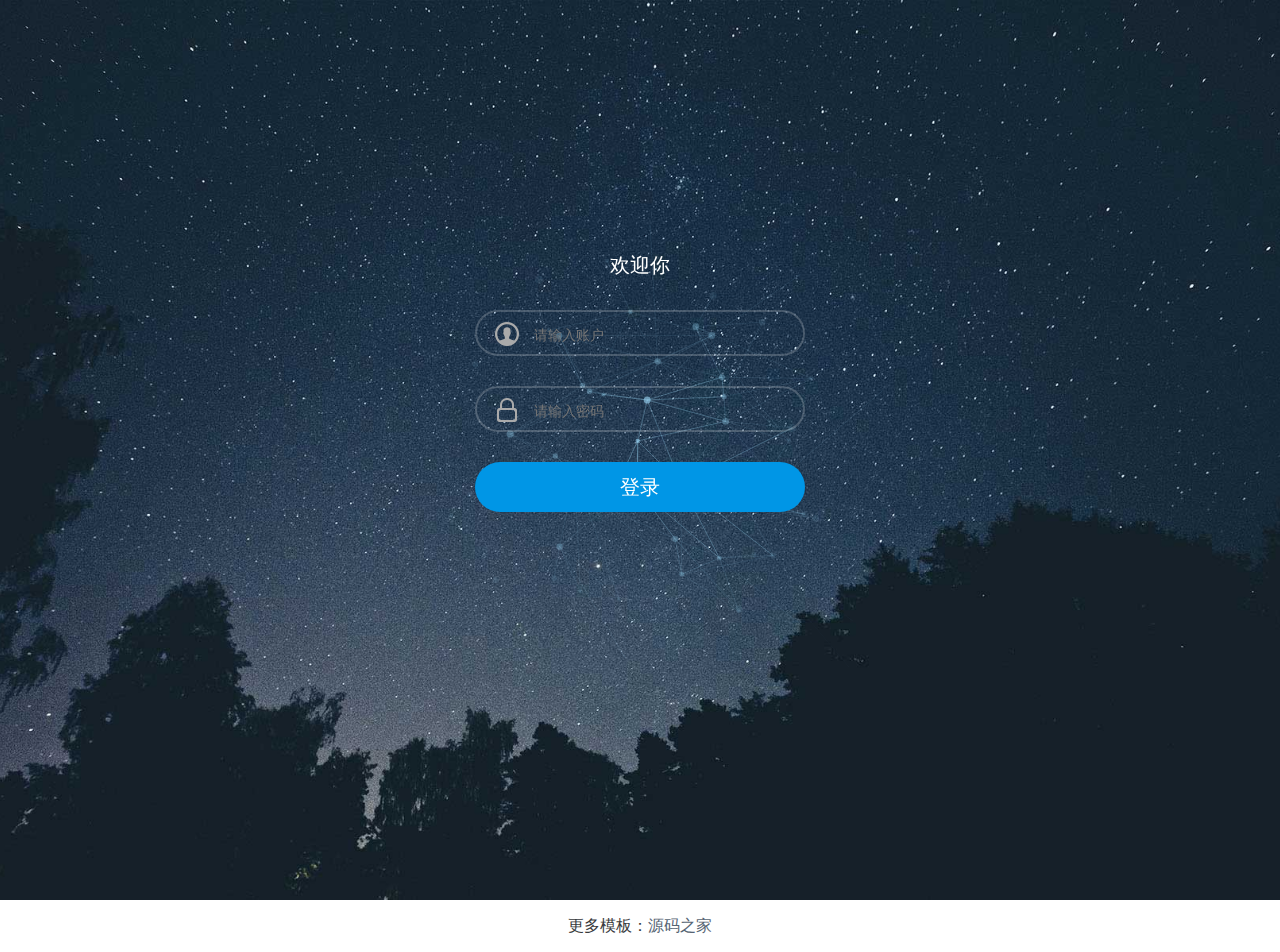
==== index.html @ eec6936a "1" ====
<!DOCTYPE html>
<html lang="en" class="no-js">
<head>
<meta charset="UTF-8" />
<meta http-equiv="X-UA-Compatible" content="IE=edge"> 
<meta name="viewport" content="width=device-width, initial-scale=1"> 
<title>login</title>
<link rel="stylesheet" type="text/css" href="css/normalize.css" />
<link rel="stylesheet" type="text/css" href="css/demo.css" />
<!--必要样式-->
<link rel="stylesheet" type="text/css" href="css/component.css" />
<!--[if IE]>
<script src="js/html5.js"></script>
<![endif]-->
</head>
<body>
		<div class="container demo-1">
			<div class="content">
				<div id="large-header" class="large-header">
					<canvas id="demo-canvas"></canvas>
					<div class="logo_box">
						<h3>欢迎你</h3>
						<form action="#" name="f" method="post">
							<div class="input_outer">
								<span class="u_user"></span>
								<input name="logname" class="text" style="color: #FFFFFF !important" type="text" placeholder="请输入账户">
							</div>
							<div class="input_outer">
								<span class="us_uer"></span>
								<input name="logpass" class="text" style="color: #FFFFFF !important; position:absolute; z-index:100;"value="" type="password" placeholder="请输入密码">
							</div>
							<div class="mb2"><a class="act-but submit" href="javascript:;" style="color: #FFFFFF">登录</a></div>
						</form>
					</div>
				</div>
			</div>
		</div><!-- /container -->
		<script src="js/TweenLite.min.js"></script>
		<script src="js/EasePack.min.js"></script>
		<script src="js/rAF.js"></script>
		<script src="js/demo-1.js"></script>
		<div style="text-align:center;">
<p>更多模板：<a href="http://www.mycodes.net/" target="_blank">源码之家</a></p>
</div>
	</body>
</html>
---- css/demo.css ----
*, *:after, *:before { -webkit-box-sizing: border-box; box-sizing: border-box; }
.clearfix:before, .clearfix:after { content: ''; display: table; }
.clearfix:after { clear: both; }

body {
	background: #fff;
	color: #383a3c;
	font-weight: 400;
	font-size: 1em;
	line-height: 1.25;
	font-family: 'Raleway', Calibri, Arial, sans-serif;
}

a, button {
	outline: none;
}

a {
	color: #566473;
	text-decoration: none;
}

a:hover, a:focus {
	color: #34495e;
}

section {
	padding: 1em;
	text-align: center;
}

p.ref {
	text-align: center;
	padding: 2em 1em;
}
---- css/component.css ----
/* Header */
.large-header {
	position: relative;
	width: 100%;
	background: #333;
	overflow: hidden;
	background-size: cover;
	background-position: center center;
	z-index: 1;
}

.demo-1 .large-header {
	background-image: url('../img/demo-1-bg.jpg');
}
.logo_box{
	width: 400px;
	height: 500px;
	padding: 35px;
	color: #EEE;
	position: absolute;
	left: 50%;
	top:50%;
	margin-left: -200px;
	margin-top: -250px;
}
.logo_box h3{
	text-align: center;
	height: 20px;
	font: 20px "microsoft yahei",Helvetica,Tahoma,Arial,"Microsoft jhengHei",sans-serif;
	color: #FFFFFF;
	height: 20px;
	line-height: 20px;
	padding:0 0 35px 0; 
}
.forms{
	width: 280px;
	height: 485px;
}
.logon_inof{
	width: 100%;
	min-height: 450px;
	padding-top: 35px;
	position: relative;
}		
.input_outer{
	height: 46px;
	padding: 0 5px;
	margin-bottom: 30px;
	border-radius: 50px;
	position: relative;
	border: rgba(255,255,255,0.2) 2px solid !important;
}
.u_user{
	width: 25px;
	height: 25px;
	background: url(../img/login_ico.png);
	background-position:  -125px 0;
	position: absolute;
	margin: 10px 13px;
}
.us_uer{
	width: 25px;
	height: 25px;
	background-image: url(../img/login_ico.png);
	background-position: -125px -34px;
	position: absolute;
	margin: 10px 13px;
}
.l-login{
	position: absolute;
	z-index: 1;
	left: 50px;
	top: 0;
	height: 46px;
	font: 14px "microsoft yahei",Helvetica,Tahoma,Arial,"Microsoft jhengHei";
	line-height: 46px;
}
.text{
	width: 220px;
	height: 46px;
	outline: none;
	display: inline-block;
	font: 14px "microsoft yahei",Helvetica,Tahoma,Arial,"Microsoft jhengHei";
	margin-left: 50px;
	border: none;
	background: none;
	line-height: 46px;
}
/*///*/
.mb2{
	margin-bottom: 20px
}
.mb2 a{
	text-decoration: none;
	outline: none;
}
.submit {
	padding: 15px;
	margin-top: 20px;
	display: block;
}
.act-but{
	line-height: 20px;
	text-align: center;
	font-size: 20px;
	border-radius: 50px;
	background: #0096e6;
}
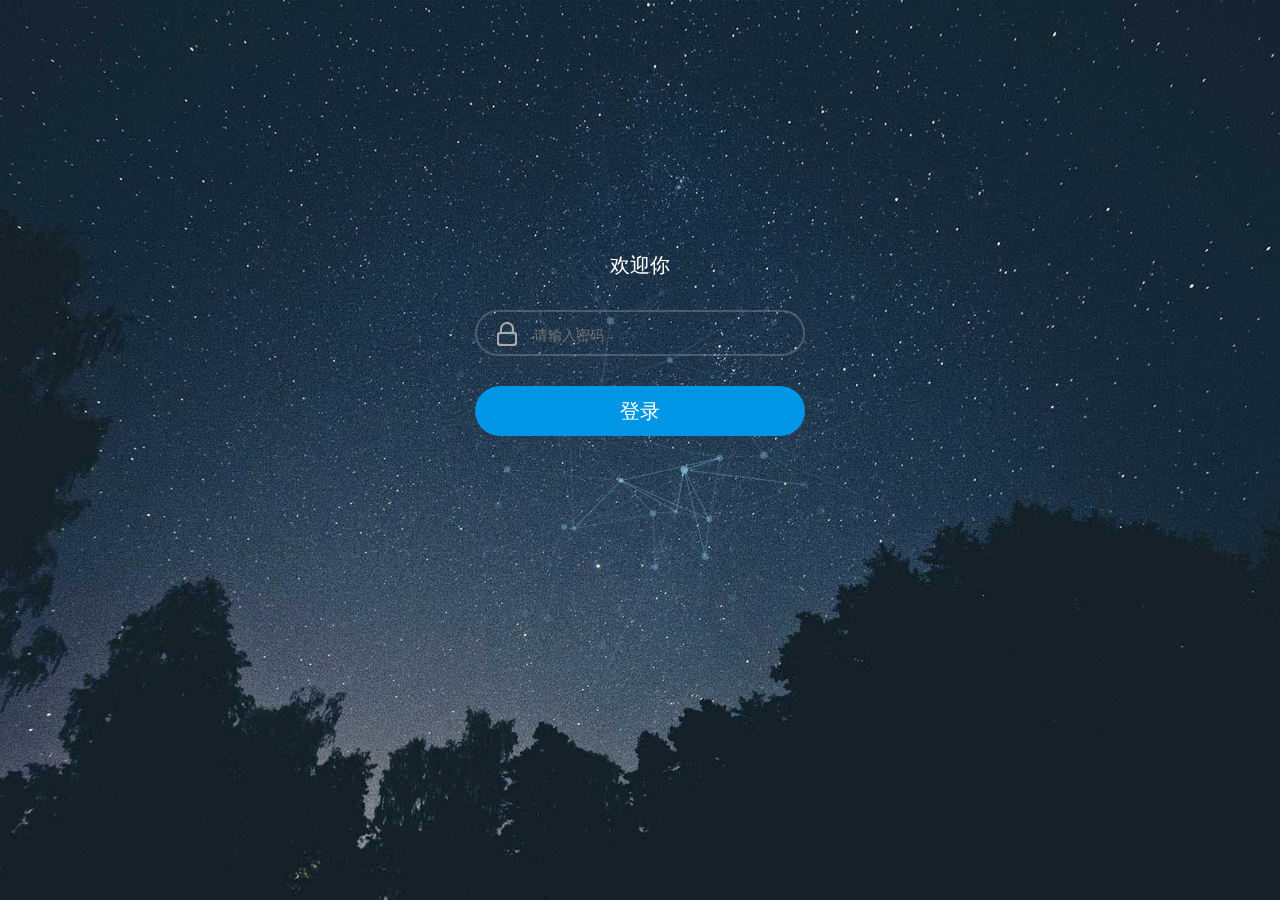
==== commit f18768ae: "1" ====
--- a/index.html
+++ b/index.html
@@ -22,25 +22,41 @@
 						<h3>欢迎你</h3>
 						<form action="#" name="f" method="post">
 							<div class="input_outer">
-								<span class="u_user"></span>
-								<input name="logname" class="text" style="color: #FFFFFF !important" type="text" placeholder="请输入账户">
+								<span class="us_uer"></span>
+								<input id="pwd" name="logpass" class="text" style="color: #FFFFFF !important; position:absolute; z-index:100;"value="" type="password" placeholder="请输入密码">
 							</div>
-							<div class="input_outer">
-								<span class="us_uer"></span>
-								<input name="logpass" class="text" style="color: #FFFFFF !important; position:absolute; z-index:100;"value="" type="password" placeholder="请输入密码">
-							</div>
-							<div class="mb2"><a class="act-but submit" href="javascript:;" style="color: #FFFFFF">登录</a></div>
+							<div class="mb2" onclick="login()"><a class="act-but submit" href="javascript:;" style="color: #FFFFFF">登录</a></div>
 						</form>
 					</div>
 				</div>
 			</div>
 		</div><!-- /container -->
+		<audio id = "longin_bgm" autoplay="autoplay" loop="loop"><source src="media/WonderfulTonight.mp3"></audio>
 		<script src="js/TweenLite.min.js"></script>
 		<script src="js/EasePack.min.js"></script>
 		<script src="js/rAF.js"></script>
 		<script src="js/demo-1.js"></script>
+		<script >
+			//调低音量
+			lowDownVolume();
+
+			//登陆验证跳转
+			 function login(){
+				var passward = document.getElementById('pwd').value;
+				if(passward == '123')
+				{
+					window.location.href='video.html';
+				}
+			 }
+
+			 //降低音量
+			 function lowDownVolume(){
+				var audio = document.getElementById('longin_bgm');
+				audio.volume = 0.1;
+			 }
+
+		</script>
 		<div style="text-align:center;">
-<p>更多模板：<a href="http://www.mycodes.net/" target="_blank">源码之家</a></p>
 </div>
 	</body>
 </html>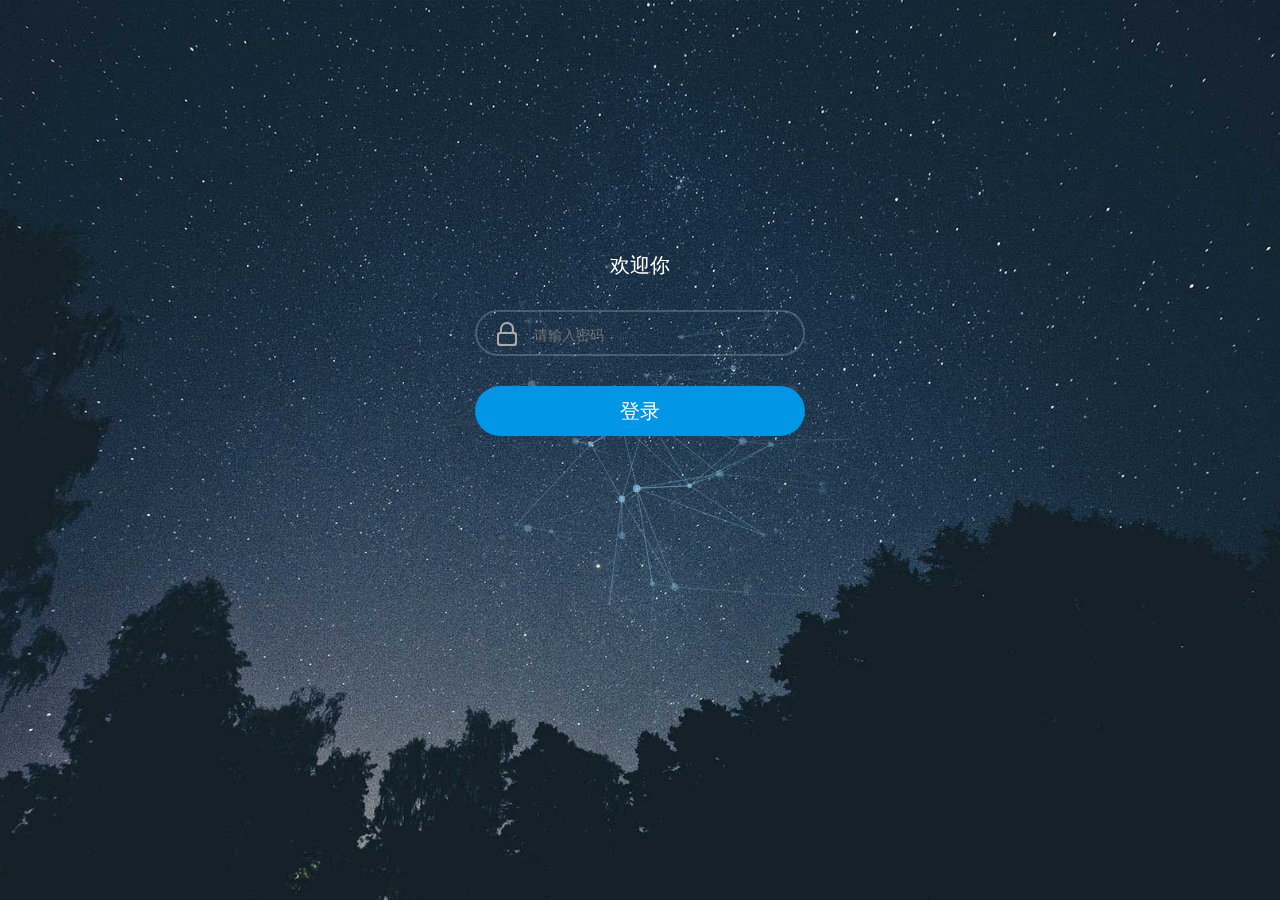
==== commit 5f43036f: "2" ====
--- a/index.html
+++ b/index.html
@@ -23,7 +23,7 @@
 						<form action="#" name="f" method="post">
 							<div class="input_outer">
 								<span class="us_uer"></span>
-								<input id="pwd" name="logpass" class="text" style="color: #FFFFFF !important; position:absolute; z-index:100;"value="" type="password" placeholder="请输入密码">
+								<input id="pwd" name="logpass" class="text" value="" type="password" placeholder="请输入密码">
 							</div>
 							<div class="mb2" onclick="login()"><a class="act-but submit" href="javascript:;" style="color: #FFFFFF">登录</a></div>
 						</form>
@@ -40,14 +40,14 @@
 			//调低音量
 			lowDownVolume();
 
-			//登陆验证跳转
-			 function login(){
-				var passward = document.getElementById('pwd').value;
-				if(passward == '123')
-				{
-					window.location.href='video.html';
-				}
-			 }
+			// //登陆验证跳转
+			//  function login(){
+			// 	var passward = document.getElementById('pwd').value;
+			// 	if(passward == '123')
+			// 	{
+			// 		window.location.href='video.html';
+			// 	}
+			//  }
 
 			 //降低音量
 			 function lowDownVolume(){
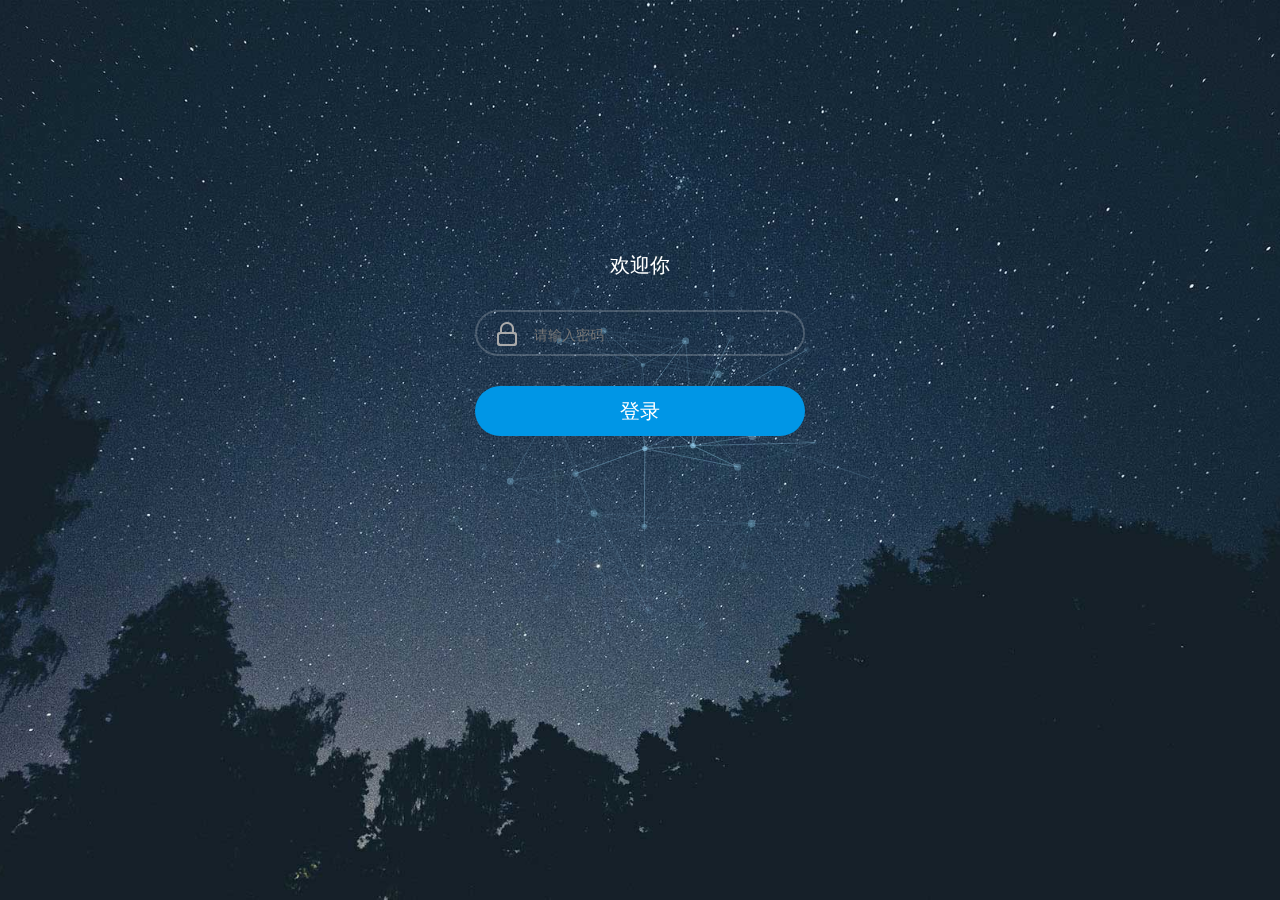
==== commit 31a03bec: "2" ====
--- a/index.html
+++ b/index.html
@@ -23,7 +23,7 @@
 						<form action="#" name="f" method="post">
 							<div class="input_outer">
 								<span class="us_uer"></span>
-								<input id="pwd" name="logpass" class="text" value="" type="password" placeholder="请输入密码">
+								<input id="pwd" name="logpass" class="text" style="color: #FFFFFF !important; position:absolute; z-index:100;"value="" type="password" placeholder="请输入密码">
 							</div>
 							<div class="mb2" onclick="login()"><a class="act-but submit" href="javascript:;" style="color: #FFFFFF">登录</a></div>
 						</form>
@@ -40,14 +40,14 @@
 			//调低音量
 			lowDownVolume();
 
-			// //登陆验证跳转
-			//  function login(){
-			// 	var passward = document.getElementById('pwd').value;
-			// 	if(passward == '123')
-			// 	{
-			// 		window.location.href='video.html';
-			// 	}
-			//  }
+			//登陆验证跳转
+			 function login(){
+				var passward = document.getElementById('pwd').value;
+				if(passward == '123')
+				{
+					window.location.href='video.html';
+				}
+			 }
 
 			 //降低音量
 			 function lowDownVolume(){
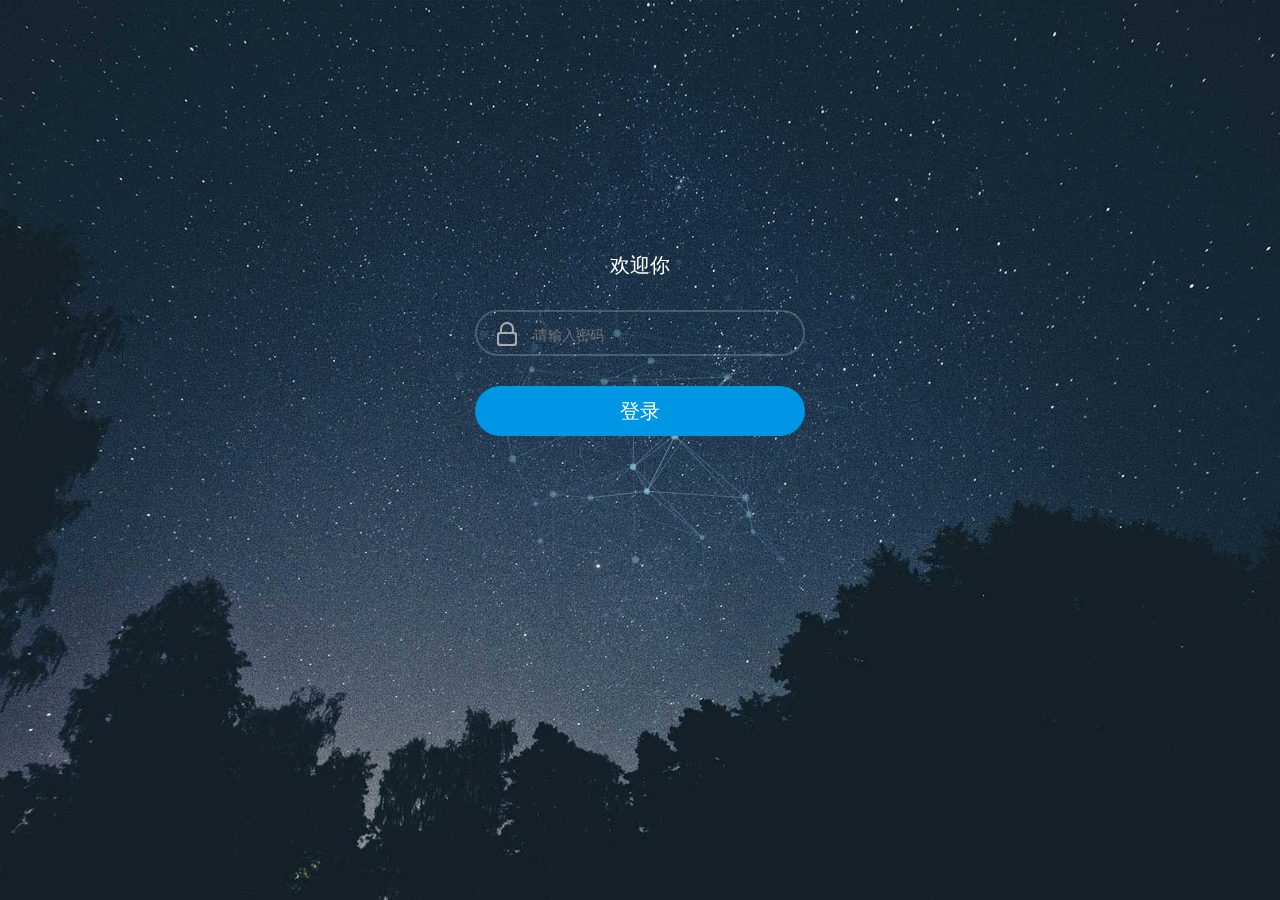
==== commit d02c5f40: "1" ====
--- a/index.html
+++ b/index.html
@@ -7,6 +7,7 @@
 <title>login</title>
 <link rel="stylesheet" type="text/css" href="css/normalize.css" />
 <link rel="stylesheet" type="text/css" href="css/demo.css" />
+<link rel="stylesheet" type="text/css" href="css/effects.css" />
 <!--必要样式-->
 <link rel="stylesheet" type="text/css" href="css/component.css" />
 <!--[if IE]>
@@ -20,7 +21,7 @@
 					<canvas id="demo-canvas"></canvas>
 					<div class="logo_box">
 						<h3>欢迎你</h3>
-						<form action="#" name="f" method="post">
+						<form action="#" name="f" method="post" autocomplete="off"></form>
 							<div class="input_outer">
 								<span class="us_uer"></span>
 								<input id="pwd" name="logpass" class="text" style="color: #FFFFFF !important; position:absolute; z-index:100;"value="" type="password" placeholder="请输入密码">
@@ -31,11 +32,12 @@
 				</div>
 			</div>
 		</div><!-- /container -->
-		<audio id = "longin_bgm" autoplay="autoplay" loop="loop"><source src="media/WonderfulTonight.mp3"></audio>
+		<audio id = "longin_bgm" autoplay="autoplay" loop="loop"><source src="assets/WonderfulTonight.mp3"></audio>
 		<script src="js/TweenLite.min.js"></script>
 		<script src="js/EasePack.min.js"></script>
 		<script src="js/rAF.js"></script>
 		<script src="js/demo-1.js"></script>
+		<script src="js/magic.js"></script>
 		<script >
 			//调低音量
 			lowDownVolume();
@@ -45,7 +47,7 @@
 				var passward = document.getElementById('pwd').value;
 				if(passward == '123')
 				{
-					window.location.href='video.html';
+					window.location.href='content/slider.html';
 				}
 			 }
 
--- a/css/component.css
+++ b/css/component.css
@@ -105,4 +105,14 @@
 	font-size: 20px;
 	border-radius: 50px;
 	background: #0096e6;
-}+}
+
+/* input:-webkit-autofill, textarea:-webkit-autofill, select:-webkit-autofill {
+    background-color: transparent!important;
+} */
+/* 
+input:-webkit-autofill { 
+	-webkit-box-shadow: 0 0 0px 1000px rgba(0, 0, 0,0.1) inset ; 
+	}  */
+	:-webkit-autofill {  -webkit-text-fill-color: #fff !important;  transition: background-color 5s ease-in-out 0s; } 
+
